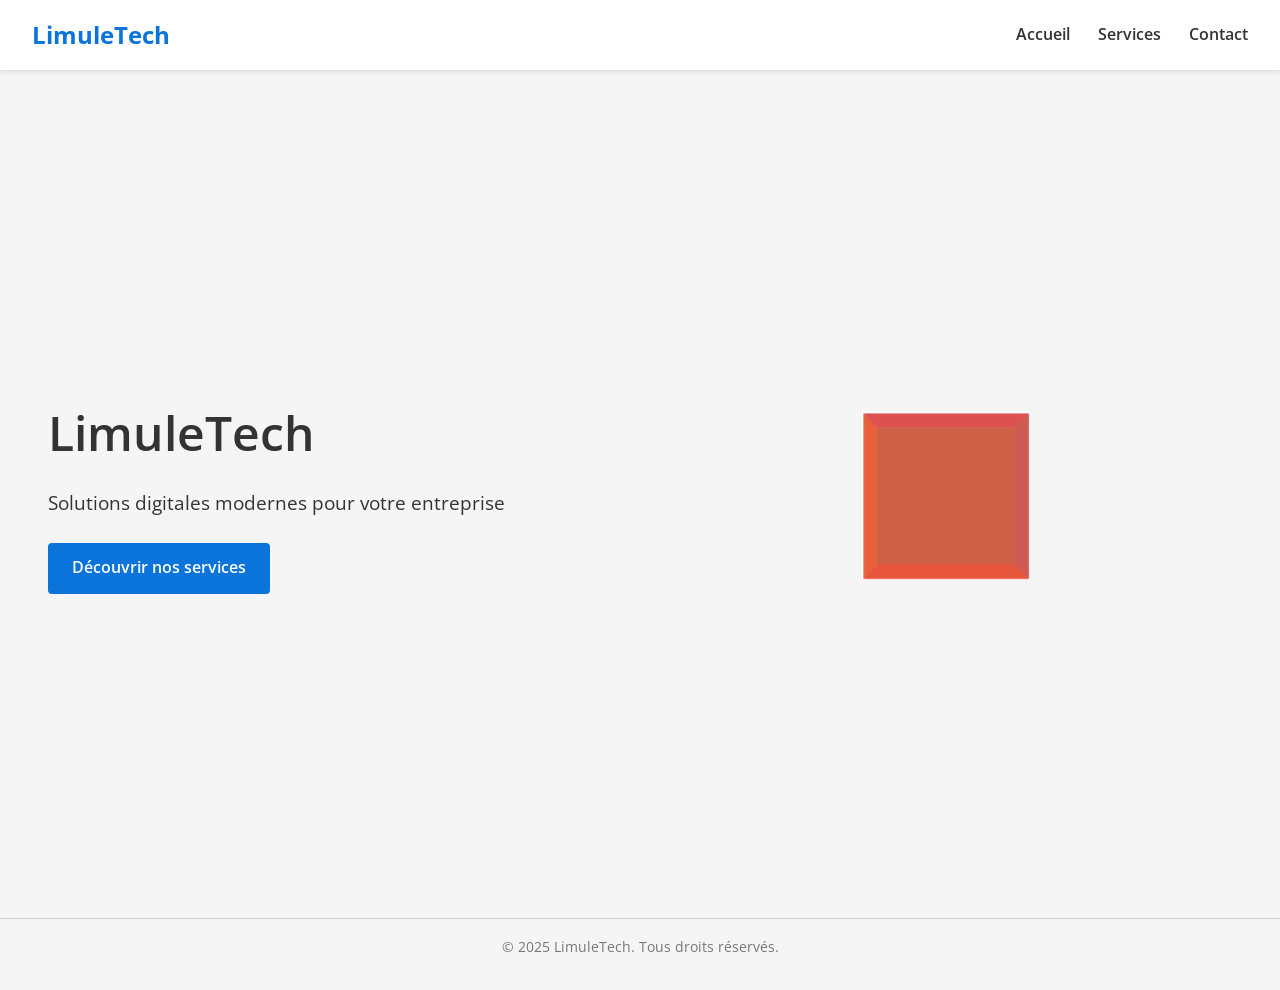
==== index.html @ 54863b98 "Premier commit" ====
<!DOCTYPE html>
<html lang="fr">
<head>
    <meta charset="UTF-8">
    <meta name="viewport" content="width=device-width, initial-scale=1.0">
    <title>LimuleTech</title>
    <!-- Google Fonts -->
    <link href="https://fonts.googleapis.com/css2?family=Open+Sans:wght@300;400;600;700&display=swap" rel="stylesheet">
    <!-- FontAwesome pour les icônes -->
    <link rel="stylesheet" href="https://cdnjs.cloudflare.com/ajax/libs/font-awesome/6.4.0/css/all.min.css">
    <link rel="stylesheet" href="style.css">
</head>
<body>
    <header>
        <nav class="navbar">
            <div class="logo">LimuleTech</div>
            <div class="nav-links">
                <a href="#home">Accueil</a>
                <a href="#services">Services</a>
                <a href="#contact">Contact</a>
            </div>
        </nav>
    </header>

    <main>
        <!-- Section Hero -->
        <section id="home" class="section">
            <div class="hero-container">
                <div class="hero-text">
                    <h1>LimuleTech</h1>
                    <p>Solutions digitales modernes pour votre entreprise</p>
                    <a href="#services" class="btn">Découvrir nos services</a>
                </div>
                <div class="cube-container">
                    <div class="cube">
                        <div class="face face1"></div>
                        <div class="face face2"></div>
                        <div class="face face3"></div>
                        <div class="face face4"></div>
                        <div class="face face5"></div>
                        <div class="face face6"></div>
                    </div>
                </div>
            </div>
        </section>

        <!-- Section Services -->
        <section id="services" class="section">
            <h2>Nos Services</h2>
            <div class="service-summary">
                <div class="service-card">
                    <i class="fas fa-laptop-code fa-3x"></i>
                    <h3>Développement Web</h3>
                    <p>Conception de sites web performants et sécurisés.</p>
                    <a href="#devweb" class="btn btn-outline">En savoir plus</a>
                </div>
                <div class="service-card">
                    <i class="fas fa-pencil-ruler fa-3x"></i>
                    <h3>UI/UX Design</h3>
                    <p>Design d'interfaces intuitives et attractives.</p>
                    <a href="#uiux" class="btn btn-outline">En savoir plus</a>
                </div>
                <div class="service-card">
                    <i class="fas fa-search fa-3x"></i>
                    <h3>SEO & Marketing</h3>
                    <p>Optimisation pour moteurs de recherche et visibilité.</p>
                    <a href="#seo" class="btn btn-outline">En savoir plus</a>
                </div>
            </div>
        </section>

        <!-- Service 1: Développement Web -->
        <section id="devweb" class="section service-page">
            <h2>Développement Web</h2>
            <p>Nous créons des sites web et applications web sur mesure :</p>
            <ul>
                <li>Sites vitrines et e-commerce</li>
                <li>Applications web réactives (React, Vue, etc.)</li>
                <li>Back-end robuste avec Node.js, Python, etc.</li>
            </ul>
        </section>

        <!-- Service 2: UI/UX Design -->
        <section id="uiux" class="section service-page">
            <h2>UI/UX Design</h2>
            <p>Expérience utilisateur optimisée pour vos visiteurs :</p>
            <ul>
                <li>Wireframing et prototypage</li>
                <li>Design responsive multi-plateformes</li>
                <li>Amélioration de l'ergonomie et de l'accessibilité</li>
            </ul>
        </section>

        <!-- Service 3: SEO & Marketing -->
        <section id="seo" class="section service-page">
            <h2>SEO & Marketing</h2>
            <p>Stratégies pour augmenter votre visibilité en ligne :</p>
            <ul>
                <li>Audit SEO et recommandations</li>
                <li>Optimisation du contenu et des mots-clés</li>
                <li>Campagnes publicitaires et marketing digital</li>
            </ul>
        </section>

        <!-- Section Contact -->
        <section id="contact" class="section">
            <h2>Contactez-nous</h2>
            <div class="contact-container">
                <div class="contact-info">
                    <h3>Infos de contact</h3>
                    <p><i class="fas fa-map-marker-alt"></i> Yaoundé, Cameroun</p>
                    <p><i class="fas fa-envelope"></i> limulehinugera@gmail.com</p>
                    <p><i class="fas fa-phone"></i> +237 123 456 789</p>
                    <div class="social-icons">
                        <a href="#"><i class="fab fa-facebook-square"></i></a>
                        <a href="#"><i class="fab fa-twitter-square"></i></a>
                        <a href="#"><i class="fab fa-instagram-square"></i></a>
                        <a href="#"><i class="fab fa-linkedin"></i></a>
                    </div>
                </div>
                <div class="contact-form">
                    <form id="contact-form" action="https://formspree.io/limulehinugera@gmail.com" method="POST">
                        <input type="text" name="name" placeholder="Votre nom" required>
                        <input type="email" name="email" placeholder="Votre email" required>
                        <input type="text" name="subject" placeholder="Sujet">
                        <textarea name="message" placeholder="Votre message" rows="5" required></textarea>
                        <button type="submit" class="btn">Envoyer</button>
                        <p id="form-alert" class="form-alert"></p>
                    </form>
                </div>
            </div>
            <div class="map-container">
                <iframe width="100%" height="300" frameborder="0" scrolling="no" 
                    src="https://www.openstreetmap.org/export/embed.html?bbox=11.3%2C3.7%2C11.7%2C4.0&amp;layer=mapnik&amp;marker=3.867%2C11.517"
                    allowfullscreen>
                </iframe>
            </div>
        </section>
    </main>

    <footer>
        <p>&copy; 2025 LimuleTech. Tous droits réservés.</p>
    </footer>

    <script src="script.js"></script>
</body>
</html>
---- style.css ----
/* Global Styles */
:root {
    --primary: #0a74da;
    --primary-hover: #065ab8;
    --text-color: #333;
    --bg-color: #f5f5f5;
    --card-bg: #fff;
    --card-border: #ccc;
    --header-bg: #fff;
}
body {
    margin: 0;
    font-family: 'Open Sans', sans-serif;
    color: var(--text-color);
    background: var(--bg-color);
    line-height: 1.6;
    transition: background-color 0.3s, color 0.3s;
}
h1, h2, h3 {
    margin: 0 0 1rem;
    font-weight: 600;
}
p {
    margin: 0 0 1rem;
}
ul {
    margin: 0 1rem 1rem 2rem;
}
header {
    background: var(--header-bg);
    position: sticky;
    top: 0;
    z-index: 100;
    box-shadow: 0 2px 4px rgba(0,0,0,0.1);
}
.navbar {
    display: flex;
    justify-content: space-between;
    align-items: center;
    padding: 1rem 2rem;
}
.logo {
    font-size: 1.5rem;
    font-weight: 700;
    color: var(--primary);
}
.nav-links a {
    margin-left: 1.5rem;
    text-decoration: none;
    color: var(--text-color);
    font-weight: 600;
    position: relative;
    padding-bottom: 2px;
    transition: color 0.3s;
}
.nav-links a:hover,
.nav-links a.active {
    color: var(--primary);
}
main {
    padding: 2rem;
}
.section {
    display: none; /* géré par script.js */
    padding: 2rem 0;
}
.section h2 {
    text-align: center;
    margin-bottom: 2rem;
    color: var(--primary);
}
.btn {
    display: inline-block;
    background: var(--primary);
    color: #fff;
    padding: 0.8rem 1.5rem;
    text-decoration: none;
    border: none;
    border-radius: 4px;
    cursor: pointer;
    transition: background 0.3s;
    font-weight: 600;
}
.btn:hover {
    background: var(--primary-hover);
}
.btn-outline {
    background: transparent;
    border: 2px solid var(--primary);
    color: var(--primary);
}
.btn-outline:hover {
    background: var(--primary);
    color: #fff;
}

/* Hero Section */
.hero-container {
    display: flex;
    flex-wrap: wrap;
    align-items: center;
    justify-content: center;
    min-height: 80vh;
}
.hero-text {
    flex: 1 1 300px;
    padding: 1rem;
}
.hero-text h1 {
    font-size: 3rem;
    margin-bottom: 1rem;
}
.hero-text p {
    font-size: 1.2rem;
    margin-bottom: 1.5rem;
}
.cube-container {
    flex: 1 1 300px;
    perspective: 800px;
    display: flex;
    justify-content: center;
    align-items: center;
    padding: 1rem;
}
.cube {
    width: 150px;
    height: 150px;
    position: relative;
    transform-style: preserve-3d;
    animation: rotateCube 10s infinite linear;
}
.cube .face {
    position: absolute;
    width: 150px;
    height: 150px;
    opacity: 0.85;
    border: 2px solid #fff;
}
.face1 { background: #e74c3c; transform: rotateY(0deg) translateZ(75px); }
.face2 { background: #3498db; transform: rotateY(90deg) translateZ(75px); }
.face3 { background: #2ecc71; transform: rotateY(180deg) translateZ(75px); }
.face4 { background: #f1c40f; transform: rotateY(-90deg) translateZ(75px); }
.face5 { background: #9b59b6; transform: rotateX(90deg) translateZ(75px); }
.face6 { background: #e67e22; transform: rotateX(-90deg) translateZ(75px); }
@keyframes rotateCube {
    from { transform: rotateX(0deg) rotateY(0deg); }
    to { transform: rotateX(360deg) rotateY(360deg); }
}

/* Services Overview */
.service-summary {
    display: flex;
    flex-wrap: wrap;
    justify-content: center;
    gap: 2rem;
}
.service-card {
    background: var(--card-bg);
    border: 1px solid var(--card-border);
    border-radius: 8px;
    padding: 1.5rem;
    width: 250px;
    text-align: center;
    transition: transform 0.3s;
}
.service-card:hover {
    transform: translateY(-5px);
    box-shadow: 0 4px 8px rgba(0,0,0,0.1);
}
.service-card i {
    color: var(--primary);
    margin-bottom: 1rem;
}
.service-card h3 {
    margin-bottom: 0.5rem;
}

/* Service Detail Pages */
.service-page ul {
    list-style-type: disc;
}
.service-page li {
    margin-bottom: 0.5rem;
}

/* Contact Section */
.contact-container {
    display: flex;
    flex-wrap: wrap;
    gap: 2rem;
    margin-bottom: 2rem;
}
.contact-info {
    flex: 1 1 300px;
    padding: 1rem;
}
.contact-info p {
    margin: 0.5rem 0;
}
.contact-info i {
    color: var(--primary);
    margin-right: 0.5rem;
}
.social-icons a {
    font-size: 1.5rem;
    margin-right: 0.5rem;
    color: var(--text-color);
    transition: color 0.3s;
}
.social-icons a:hover {
    color: var(--primary);
}
.contact-form {
    flex: 1 1 300px;
    padding: 1rem;
}
.contact-form input, .contact-form textarea {
    width: 100%;
    padding: 0.7rem;
    margin-bottom: 1rem;
    border: 1px solid var(--card-border);
    border-radius: 4px;
    resize: vertical;
    background: #fff;
}
.contact-form input:focus, .contact-form textarea:focus {
    outline: none;
    border-color: var(--primary);
}
#form-alert {
    margin-top: 0.5rem;
    font-weight: bold;
}
#form-alert.success {
    color: green;
}
#form-alert.error {
    color: red;
}
.map-container iframe {
    border: none;
    border: 1px solid var(--card-border);
    border-radius: 8px;
}

/* Footer */
footer {
    text-align: center;
    padding: 1rem;
    font-size: 0.9rem;
    color: #777;
    border-top: 1px solid var(--card-border);
}

/* Responsive */
@media(max-width: 768px) {
    .hero-container {
        flex-direction: column;
        text-align: center;
    }
    .hero-text h1 {
        font-size: 2.5rem;
    }
    .service-summary {
        flex-direction: column;
        align-items: center;
    }
    .contact-container {
        flex-direction: column;
    }
    .contact-form, .contact-info {
        width: 100%;
    }
}

/* Dark Mode */
@media (prefers-color-scheme: dark) {
    :root {
        --text-color: #eee;
        --bg-color: #121212;
        --card-bg: #1e1e1e;
        --card-border: #333;
        --header-bg: #1a1a1a;
    }
    .nav-links a {
        color: #eee;
    }
    footer {
        color: #aaa;
        border-color: #333;
    }
    .contact-info i, .service-card i {
        color: var(--primary);
    }
    .social-icons a {
        color: #eee;
    }
}
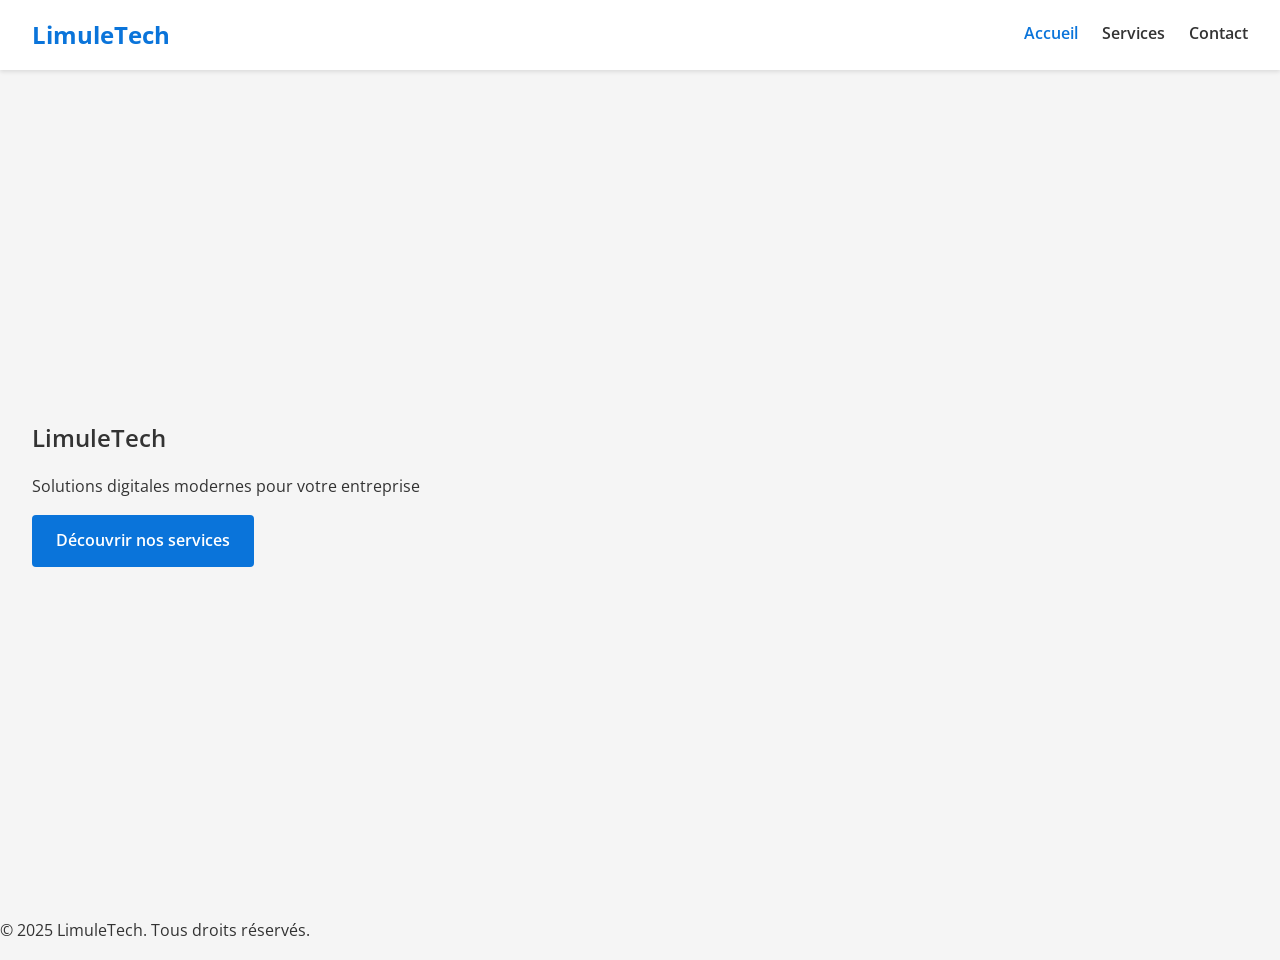
==== commit ebe56397: "feat: responsive nav, fix JS errors and accessibility improvements" ====
--- a/index.html
+++ b/index.html
@@ -12,9 +12,14 @@
 </head>
 <body>
     <header>
-        <nav class="navbar">
+        <nav class="navbar" role="navigation" aria-label="Main navigation">
             <div class="logo">LimuleTech</div>
-            <div class="nav-links">
+            <!-- Mobile nav toggle -->
+            <button id="nav-toggle" class="nav-toggle" aria-controls="nav-menu" aria-expanded="false" aria-label="Ouvrir le menu">
+                <i class="fas fa-bars" aria-hidden="true"></i>
+            </button>
+
+            <div id="nav-menu" class="nav-links">
                 <a href="#home">Accueil</a>
                 <a href="#services">Services</a>
                 <a href="#contact">Contact</a>
@@ -110,27 +115,36 @@
                     <h3>Infos de contact</h3>
                     <p><i class="fas fa-map-marker-alt"></i> Yaoundé, Cameroun</p>
                     <p><i class="fas fa-envelope"></i> limulehinugera@gmail.com</p>
-                    <p><i class="fas fa-phone"></i> +237 123 456 789</p>
+                    <p><i class="fas fa-phone"></i> +237 652 126 866</p>
                     <div class="social-icons">
-                        <a href="#"><i class="fab fa-facebook-square"></i></a>
-                        <a href="#"><i class="fab fa-twitter-square"></i></a>
-                        <a href="#"><i class="fab fa-instagram-square"></i></a>
-                        <a href="#"><i class="fab fa-linkedin"></i></a>
+                        <a href="#" title                        # Si vous avez Python 3
+                        python -m http.server 8000
+                        # Puis ouvrir http://localhost:8000 dans votre navigateur="Facebook"><i class="fab fa-facebook-square" aria-hidden="true"></i><span class="sr-only">Facebook</span></a>
+                        <a href="#" title="Twitter"><i class="fab fa-twitter-square" aria-hidden="true"></i><span class="sr-only">Twitter</span></a>
+                        <a href="#" title="Instagram"><i class="fab fa-instagram-square" aria-hidden="true"></i><span class="sr-only">Instagram</span></a>
+                        <a href="#" title="LinkedIn"><i class="fab fa-linkedin" aria-hidden="true"></i><span class="sr-only">LinkedIn</span></a>
                     </div>
                 </div>
                 <div class="contact-form">
                     <form id="contact-form" action="https://formspree.io/limulehinugera@gmail.com" method="POST">
-                        <input type="text" name="name" placeholder="Votre nom" required>
-                        <input type="email" name="email" placeholder="Votre email" required>
-                        <input type="text" name="subject" placeholder="Sujet">
-                        <textarea name="message" placeholder="Votre message" rows="5" required></textarea>
+                        <label for="contact-name" class="sr-only">Votre nom</label>
+                        <input id="contact-name" type="text" name="name" placeholder="Votre nom" required>
+
+                        <label for="contact-email" class="sr-only">Votre email</label>
+                        <input id="contact-email" type="email" name="email" placeholder="Votre email" required>
+
+                        <label for="contact-subject" class="sr-only">Sujet</label>
+                        <input id="contact-subject" type="text" name="subject" placeholder="Sujet">
+
+                        <label for="contact-message" class="sr-only">Votre message</label>
+                        <textarea id="contact-message" name="message" placeholder="Votre message" rows="5" required></textarea>
                         <button type="submit" class="btn">Envoyer</button>
                         <p id="form-alert" class="form-alert"></p>
                     </form>
                 </div>
             </div>
             <div class="map-container">
-                <iframe width="100%" height="300" frameborder="0" scrolling="no" 
+                <iframe title="Plan de Yaoundé" width="100%" height="300" frameborder="0" scrolling="no" 
                     src="https://www.openstreetmap.org/export/embed.html?bbox=11.3%2C3.7%2C11.7%2C4.0&amp;layer=mapnik&amp;marker=3.867%2C11.517"
                     allowfullscreen>
                 </iframe>
--- a/style.css
+++ b/style.css
@@ -53,6 +53,56 @@
     padding-bottom: 2px;
     transition: color 0.3s;
 }
+
+/* Mobile Nav Toggle */
+.nav-toggle {
+    display: none;
+    background: transparent;
+    border: none;
+    font-size: 1.25rem;
+    color: var(--text-color);
+    cursor: pointer;
+}
+
+/* Hidden by default on mobile - open via .open class */
+.nav-links {
+    display: flex; /* default for desktop */
+}
+
+/* Mobile styles */
+@media (max-width: 768px) {
+    .nav-toggle {
+        display: block;
+    }
+
+    .nav-links {
+        position: absolute;
+        top: 64px;
+        right: 16px;
+        background: var(--header-bg);
+        width: calc(100% - 32px);
+        display: none;
+        flex-direction: column;
+        align-items: center;
+        padding: 1rem 0;
+        border-radius: 8px;
+        box-shadow: 0 6px 12px rgba(0,0,0,0.1);
+    }
+
+    .nav-links.open {
+        display: flex;
+    }
+
+    .nav-links a {
+        margin: 0.5rem 0;
+        font-size: 1.05rem;
+    }
+    .navbar {
+        padding: 0.6rem 1rem;
+    }
+    .logo { font-size: 1.25rem; }
+    main { padding: 1rem; }
+}
 .nav-links a:hover,
 .nav-links a.active {
     color: var(--primary);
@@ -61,7 +111,8 @@
     padding: 2rem;
 }
 .section {
-    display: none; /* géré par script.js */
+    /* Keep sections visible if JS is disabled. script.js will manage visibility on load */
+    display: block;
     padding: 2rem 0;
 }
 .section h2 {
@@ -104,8 +155,8 @@
 }
 .hero-text {
     flex: 1 1 300px;
-    padding: 1rem;
-}
+        width: 150px;
+        height: 150px;
 .hero-text h1 {
     font-size: 3rem;
     margin-bottom: 1rem;
@@ -210,6 +261,15 @@
 .social-icons a:hover {
     color: var(--primary);
 }
+
+/* Visually hidden for screen readers */
+.sr-only {
+    position: absolute !important;
+    height: 1px; width: 1px;
+    overflow: hidden;
+    clip: rect(1px, 1px, 1px, 1px);
+    white-space: nowrap;
+}
 .contact-form {
     flex: 1 1 300px;
     padding: 1rem;
@@ -249,6 +309,7 @@
     padding: 1rem;
     font-size: 0.9rem;
     color: #777;
+        .cube { width: 120px; height: 120px; }
     border-top: 1px solid var(--card-border);
 }
 
